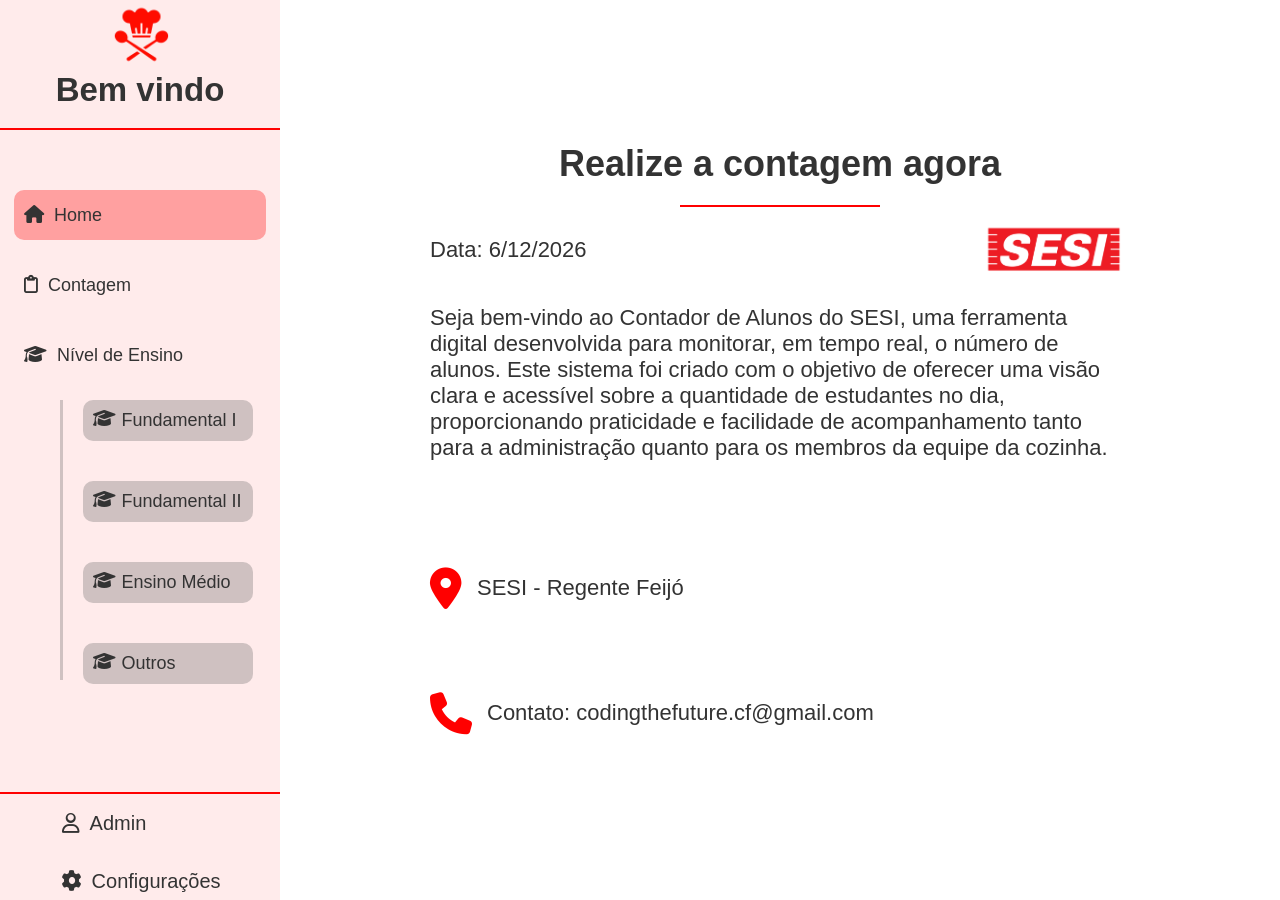
==== main.html @ 42fcdcc2 "Add files via upload" ====
<!DOCTYPE html>
<html lang="pt-br">
<head>
    <meta charset="UTF-8">
    <meta name="viewport" content="width=device-width, initial-scale=1.0">
    <title>Culinária Otimizada - Página 2</title>
    <link rel="stylesheet" href="css/main.css">
    <link rel="stylesheet" href="https://cdnjs.cloudflare.com/ajax/libs/font-awesome/6.6.0/css/all.min.css" integrity="sha512-Kc323vGBEqzTmouAECnVceyQqyqdsSiqLQISBL29aUW4U/M7pSPA/gEUZQqv1cwx4OnYxTxve5UMg5GT6L4JJg==" crossorigin="anonymous" referrerpolicy="no-referrer"/>
</head>
<body>
    <div class="root">
        <aside>
            <div class="aside-top">
                <img src="imgs/logo.png" alt="Logo">
                <h1>Bem vindo</h1>
            </div>
            <span class="linha"></span>
            <div class="aside-navbar">
                <div class="icones activeIcon hoverIcon"  id="HomeNav" onclick="openHome()">
                    <i class="fa-solid fa-house"></i>
                    <p class="navButton">Home</p>
                </div>
                <div class="icones hoverIcon" id="ContagemNav" onclick="openContagem()">
                    <i class="fa-regular fa-clipboard"></i>
                    <p class="navButton">Contagem</p>
                </div>
                <div class="icones hoverIcon" id="NivelNav" onclick="openNivel()">
                    <i class="fa-solid fa-graduation-cap"></i>
                    <p class="navButton">Nível de Ensino</p>
                </div>
                <div class="dropdown">
                    <span class="linhadropdown"></span>
                    <div class="dropdownIcon hoverIcon" id="selectFund1">
                        <i class="fa-solid fa-graduation-cap"></i>
                        <p class="navButton dropdownIconTxt">Fundamental I</p>
                    </div>
                    <div class="dropdownIcon hoverIcon" id="selectFund2">
                        <i class="fa-solid fa-graduation-cap"></i>
                        <p class="navButton dropdownIconTxt">Fundamental II</p>
                    </div>
                    <div class="dropdownIcon hoverIcon" id="selectMedio">
                        <i class="fa-solid fa-graduation-cap"></i>
                        <p class="navButton dropdownIconTxt">Ensino Médio</p>
                    </div>
                    <div class="dropdownIcon hoverIcon" id="selectOutros">
                        <i class="fa-solid fa-graduation-cap"></i>
                        <p class="navButton dropdownIconTxt">Outros</p>
                    </div>
                </div>
            </div>
            <span class="linha"></span>
            <div class="aside-infos">
                <div class="hoverIcon">
                    <i class="fa-regular fa-user"></i>
                    <p id="nomeUsuario">{usuario}</p>
                </div>
                <div class="hoverIcon">
                    <i class="fa-solid fa-gear"></i>
                    <p>Configurações</p>
                </div>
            </div>
        </aside>
        <section id="home" class="cardContent" style="display: flex;">
            <header>
                <h1>Realize a contagem agora</h1>
                <span class="linhaTitle"></span>
            </header>
            <main>
                <div class="mainTop">
                    <p>Data: <span id="date"></span></p>
                    <img src="imgs/sesi-logo.png" alt="Sesi Logo" id="logoSesi">
                </div>
                <div class="mainContent">
                    <p>Seja bem-vindo ao Contador de Alunos do SESI, uma ferramenta digital desenvolvida para monitorar, em tempo real, o número de alunos. Este sistema foi criado com o objetivo de oferecer uma visão clara e acessível sobre a quantidade de estudantes no dia, proporcionando praticidade e facilidade de acompanhamento tanto para a administração quanto para os membros da equipe da cozinha.</p>
                </div>
            </main>
            <footer>
                <div class="info">
                    <div class="infoCard">
                        <i class="fa-solid fa-location-dot"></i>
                        <p>SESI - Regente Feijó</p>
                    </div>
                    <div class="infoCard">
                        <i class="fa-solid fa-phone"></i>
                        <p>Contato: codingthefuture.cf@gmail.com</p>
                    </div>

                </div>
            </footer>
        </section>
        <section id="contagem" class="cardContent" style="display: none;">
            <header>
                <h1>Contagens</h1>
            </header>
            <main>
                <div class="mainContent">
                    <div class="card">
                        <div>
                            <p>Contagem</p>
                        </div>
                        <div class="cardContador">
                            <p id="contadorFund">38</p>
                        </div>
                        <span class="linhaCard"></span>
                        <div class="cardTags">
                            <div class="tag">
                                <i class="fa-solid fa-graduation-cap"></i>
                                <p>Fundamental I</p>
                            </div>
                            <div class="tag">
                                <i class="fa-solid fa-graduation-cap"></i>
                                <p>Fundamental II</p>
                            </div>
                        </div>
                    </div>
                    <div class="card">
                        <div>
                            <p>Contagem</p>
                        </div>
                        <div class="cardContador">
                            <p id="contadorFund">45</p>
                        </div>
                        <span class="linhaCard"></span>
                        <div class="cardTags">
                            <div class="tag">
                                <i class="fa-solid fa-graduation-cap"></i>
                                <p>Ensino Médio</p>
                            </div>
                        </div>
                    </div>
                    <div class="card">
                        <div>
                            <p>Contagem</p>
                        </div>
                        <div class="cardContador">
                            <p id="contadorFund">31</p>
                        </div>
                        <span class="linhaCard"></span>
                        <div class="cardTags">
                            <div class="tag">
                                <i class="fa-solid fa-graduation-cap"></i>
                                <p>Outros</p>
                            </div>
                        </div>
                    </div>
                </div>
            </main>
        </section>
        <section id="nivel" class="cardContent" style="display: none;">
            <header>
                <h1>Escolha uma categoria para fazer a contagem</h1>
            </header>
            <main>
                <div class="mainContent separate">
                    <div class="separateL">
                        <div class="cardNivel" id="fundamental" onclick="openContagemNivel(this.id)">
                            <i class="fa-solid fa-graduation-cap" ></i>
                            <p>Fundamental I</p>
                        </div>
                        <div class="cardNivel" id="fundamental2" onclick="openContagemNivel(this.id)">
                            <i class="fa-solid fa-graduation-cap"></i>
                            <p>Fundamental II</p>
                        </div>
                    </div>
                    <div class="separateL">
                        <div class="cardNivel" id="ensinomedio" onclick="openContagemNivel(this.id)">
                            <i class="fa-solid fa-graduation-cap"></i>
                            <p>Ensino Médio</p>
                        </div>
                        <div class="cardNivel" id="outros" onclick="openContagemNivel(this.id)">
                            <i class="fa-solid fa-graduation-cap"></i>
                            <p>Outros</p>
                        </div>                     
                    </div>
                </div>
                <p>Selecione uma das opções acima para abrir os painéis de contagem e seus respectivos relatórios.</p>
            </main>
        </section>
        <section id="fund1" class="cardContent" style="display: none;">
            <h1>Fundamental I</h1>
            <h3>Selecione uma turma para fazer uma contagem</h3>
            <div class="separate">
                <div class="cardNivel cardTurma" id="primeiroAno">
                    <i class="fa-solid fa-graduation-cap"></i>
                    <p>Primeiro Ano</p>
                </div>
                <div class="cardNivel cardTurma" id="segundoAno">
                    <i class="fa-solid fa-graduation-cap"></i>
                    <p>Segundo Ano</p>
                </div>
                <div class="cardNivel cardTurma" id="terceiroAno">
                    <i class="fa-solid fa-graduation-cap"></i>
                    <p>Terceiro Ano</p>
                </div>
                <div class="cardNivel cardTurma" id="quartoAno">
                    <i class="fa-solid fa-graduation-cap"></i>
                    <p>Quarto Ano</p>
                </div>
                <div class="cardNivel cardTurma" id="quintoAno">
                    <i class="fa-solid fa-graduation-cap"></i>
                    <p>Quinto Ano</p>
                </div>
            </div>
        </section>
        <section id="fund2" class="cardContent" style="display: none;">
            <h1>Fundamental II</h1>
            <h3>Selecione uma turma para fazer uma contagem</h3>
            <div class="separate">
                <div class="cardNivel cardTurma" id="sextoAno">
                    <i class="fa-solid fa-graduation-cap"></i>
                    <p>Sexto Ano</p>
                </div>
                <div class="cardNivel cardTurma" id="setimoAno">
                    <i class="fa-solid fa-graduation-cap"></i>
                    <p>Sétimo Ano</p>
                </div>
                <div class="cardNivel cardTurma" id="oitavoAno">
                    <i class="fa-solid fa-graduation-cap"></i>
                    <p>Oitavo Ano</p>
                </div>
                <div class="cardNivel cardTurma" id="oitavoAno">
                    <i class="fa-solid fa-graduation-cap"></i>
                    <p>Nono Ano</p>
                </div>
            </div>
        </section>
        <section id="ensinomedioCard" class="cardContent" style="display: none;">
            <h1>Ensino Médio</h1>
            <h3>Selecione uma turma para fazer uma contagem</h3>
            <div class="separate">
                <div class="cardNivel cardTurma" id="primeiroMedio">
                    <i class="fa-solid fa-graduation-cap"></i>
                    <p>Primeiro Médio</p>
                </div>
                <div class="cardNivel cardTurma" id="segundoMedio">
                    <i class="fa-solid fa-graduation-cap"></i>
                    <p>Segundo Médio</p>
                </div>
                <div class="cardNivel cardTurma" id="terceiroMedio">
                    <i class="fa-solid fa-graduation-cap"></i>
                    <p>Terceiro Médio</p>
                </div>
            </div>   
        </section>
        <section id="outrosCard" class="cardContent" style="display: none;">
            <h1>Outros</h1>
            <h3>Selecione uma turma para fazer uma contagem</h3>
            <div class="separate">
                <div class="cardNivel cardTurma" id="arduino">
                    <i class="fa-solid fa-graduation-cap"></i>
                    <p>Arduino</p>
                </div>
                <div class="cardNivel cardTurma" id="senai">
                    <i class="fa-solid fa-graduation-cap"></i>
                    <p>Senai</p>
                </div>
                <div class="cardNivel cardTurma" id="cacaAsteroide">
                    <i class="fa-solid fa-graduation-cap"></i>
                    <p>Caça Asteroide</p>
                </div>
                <div class="cardNivel cardTurma" id="personaliza">
                    <i class="fa-solid fa-graduation-cap"></i>
                    <p>Personaliza</p>
                </div>
                <div class="cardNivel cardTurma" id="autorizados">
                    <i class="fa-solid fa-graduation-cap"></i>
                    <p>Autorizados</p>
                </div>
                <div class="cardNivel cardTurma" id="paraGabaritar">
                    <i class="fa-solid fa-graduation-cap"></i>
                    <p>Para Gabaritar</p>
                </div>
                <div class="cardNivel cardTurma" id="robotica">
                    <i class="fa-solid fa-graduation-cap"></i>
                    <p>Robótica</p>
                </div>
                <div class="cardNivel cardTurma" id="TRI">
                    <i class="fa-solid fa-graduation-cap"></i>
                    <p>TRI</p>
                </div>
                <div class="cardNivel cardTurma" id="topicoAvancado">
                    <i class="fa-solid fa-graduation-cap"></i>
                    <p>Tópico Avançado</p>
                </div>
                <div class="cardNivel cardTurma" id="praticasInvestigativas">
                    <i class="fa-solid fa-graduation-cap"></i>
                    <p>Práticas Investigativas</p>
                </div>
            </div>   
        </section>
        <section id="userPainel" class="cardContent" style="display: none;">
            <h1 id="cardUsername"></h1>
        </section>

        <div class="modal" style="display: none;">
            
        </div>
    </div>
    <script src="js/date.js"></script>
    <script src="js/main.js"></script>
</body>
</html>
---- css/main.css ----
*{
    margin: 0;
    padding: 0;
    font-family: "Open Sans", sans-serif;
    list-style: none;
    text-decoration: none;
    color: #333;
}
img {
    width: 95px;
}
body {
    width: 100vw;
    height: 100vh;
    background-color: #ffffff;
    display: flex;
    align-items: center;
    justify-content: center;
}
.root{
    width: 100%;
    height: 100%;
    display: flex;
}
#home,
#contagem,
#nivel,
#fund1,
#fund2,
#ensinomedioCard,
#outrosCard{
    width: 100%;
}

aside {
    height: 100%;
    min-width: 280px;
    background-color: #ffebeb;
    display: flex;
    flex-direction: column;
    align-items: center;
}
.aside-top {
    width: 100%;
    height: 120px;
    display: flex;
    flex-direction: column;
    align-items: center;
    color: red;
    font-size: 22px;
}
.linha{
    width: 100%;
    height: 2px;
    margin-top: 10px;
    margin-bottom: 10px;
    background-color: red;
}
.aside-navbar{
    margin-top: 50px;
    height: 600px;
    display: flex;
    flex-direction: column;
    width: 90%;
    gap: 20px;
}
.icones{
    width: auto;
    height: 30px;
    border-radius: 10px;
    display: flex;
    gap: 10px;
    align-items: center;
    padding: 10px;
    font-size: 18px;
    cursor: pointer;
}
.dropdown{
    width: 95%;
    display: flex;
    flex-direction: column;
    align-items: end;
    gap: 40px;
    font-size: 18px;    
}
.dropdown .dropdownIcon{
    width: 150px;
    height: auto;
    padding: 10px;
    display: flex;
    gap: 5px;
    background-color: #6666664f;
    border-radius: 10px;
    cursor: pointer;
}
.activeIcon{
    background-color: rgba(255, 0, 0, 0.322) !important;
}
.linhaVertical{
    width: 3px;
    height: 290px;
    background-color: #6666664f;
    position: relative;
    top: 350px;
    left: 3%;
}
.aside-infos{
    width: 80%;
    display: flex;
    flex-direction: column;
    align-items: center;
    justify-content: center;
    gap: 20px;
}
.aside-infos div{
    width: 70%;
    height: 30px;
    border-radius: 10px;
    padding: 4px;
    display: flex;
    align-items: center;
    font-size: 18px;
    gap: 10px;
    font-size: 20px;
}
section{
    display: flex;
    flex-direction: column;
    align-items: center;
    justify-content: center;
}
section header{
    width: 100%;
    height: 100px;
    display: flex;
    flex-direction: column;
    align-items: center;
    justify-content: center;
    gap: 20px;
    font-size: 24px;
}
section main{
    width: 70%;
    height: 300px;
    display: flex;
    flex-direction: column;
    font-size: 22px;
}
.linhaTitle{
    width: 200px;
    height: 2px;
    background-color: red;
}
.linhadropdown{
    width: 3px;
    height: 280px;
    background-color: #6666664f;
    position: absolute;
    left: 60px;
}
section main .mainTop{
    display: flex;
    justify-content: space-between;
    height: 50px;
    align-items: center;
}
#logoSesi{
    width: 150px;
}
section footer{
    width: 70%;
    height: 250px;
    font-size: 22px;
}
.info{
    width: 100%;
    height: 100%;
    display: flex;
    flex-direction: column;
    justify-content: space-around;
    align-items: center;
}
.infoCard{
    width: 100%;
    height: 20px;
    border-radius: 10px;
    display: flex;
    gap: 15px;
    align-items: center;

}
.infoCard i{
    font-size: 42px;
    color: red;
}
.mainContent{
    margin-top: 30px;
}
.hoverIcon:hover{
    transform: scale(1.05);
    background-color: #6666664f;
    transition: 0.5s;
    cursor: pointer;
}
#contagem main{
    width: 90%;
    height: auto;
}
#contagem .mainContent{
    width: 100%;
    height: 100%;
    display: flex;
    justify-content: space-around;
}
.mainContent .card{
    padding-top: 5px;
    width: 320px;
    height: 550px;
    background-color: #ffebeb;
    border-radius: 10px;
    display: flex;
    flex-direction: column;
    gap: 30px;
    align-items: center;
}
.card .cardContador{
    width: 200px;
    height: 200px;
    border-radius: 30px;
    background-color: #ff313136;
    display: flex;
    align-items: center;
    justify-content: center;
}
.cardContador p{
    font-size: 28px;
}
.linhaCard{
    width: 100%;
    height: 3px;
    background-color: red;
}
.cardTags{
    display: flex;
    flex-direction: column;
    gap: 10px;
}
.cardTags .tag{
    width: 200px;
    height: 40px;
    background-color: rgba(196, 196, 196, 0.699);
    border-radius: 40px;
    display: flex;
    gap: 5px;
    display: flex;
    align-items: center;
    justify-content: center;
}
.separate{
    width: auto;
    display: flex;
    align-items: center;
    justify-content: space-between;
    gap: 100px;
}
.separate .separateL{
    display: flex;
    flex-direction: column;
    gap: 100px;
}
.cardNivel{
    display: flex;
    gap: 5px;
    width: 300px;   
    height: 40px;
    padding: 10px;
    background-color: #6666664f;
    align-items: center;
    justify-content: center;
    border-radius: 15px;
}
#nivel main{
    height: 500px;
    display: flex;
    align-items: center;
    flex-direction: column;
}
#nivel main>p{
    margin-top: 100px;
    width: 600px;
    text-align: center;
}
.cardNivel:hover{
    transform: scale(1.1);
    transition: 0.5s;
    cursor: pointer;
}
#fund1, #fund2, #ensinomedioCard, #outrosCard{
    font-size: 22px;
}
.separate{
    margin-top: 50px;
    width: 60%;
    display: flex;
    justify-content: center;
    align-items: center;
    flex-wrap: wrap;
    gap: 30px;
}
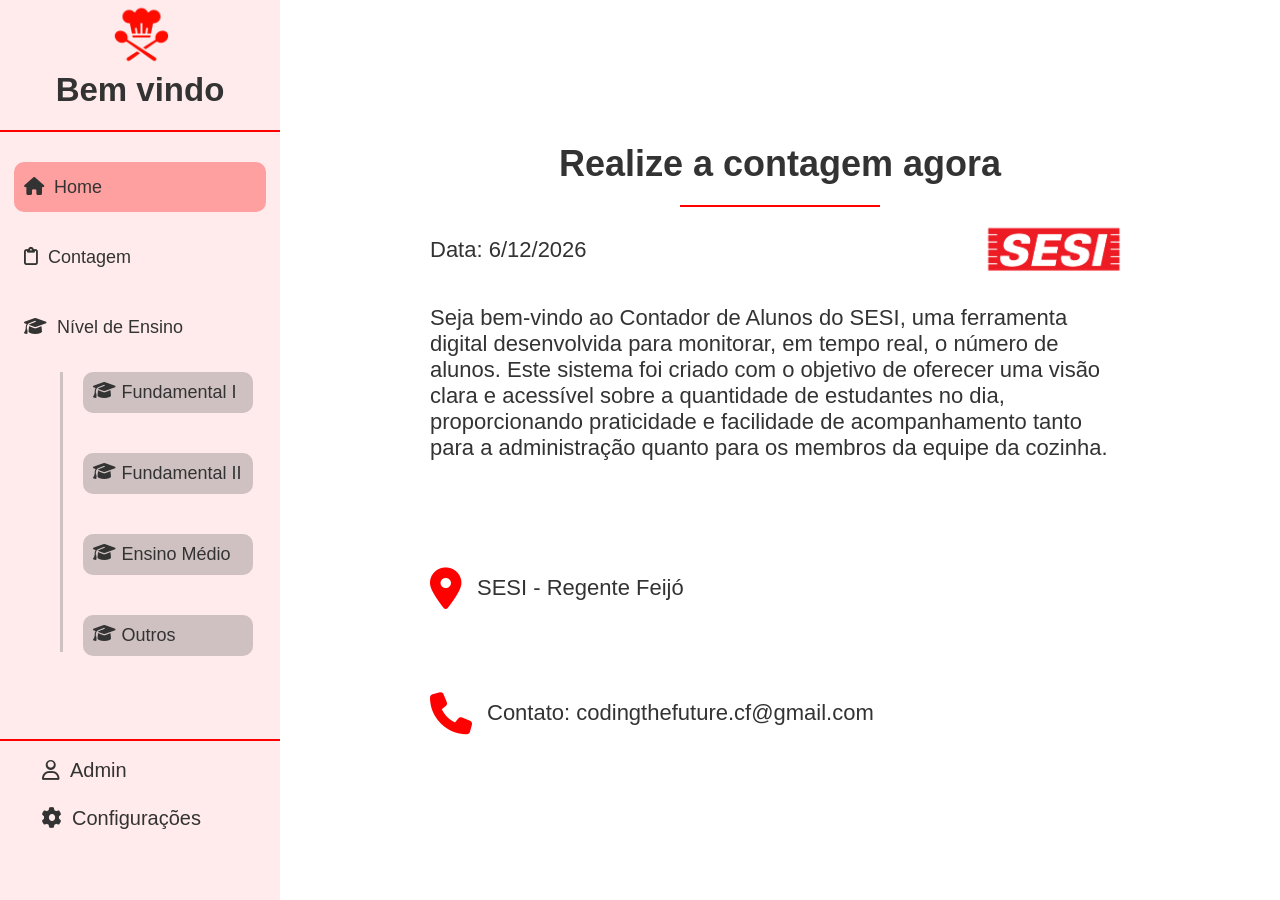
==== commit 0faab728: "Update main.html" ====
--- a/main.html
+++ b/main.html
@@ -8,8 +8,8 @@
     <link rel="stylesheet" href="https://cdnjs.cloudflare.com/ajax/libs/font-awesome/6.6.0/css/all.min.css" integrity="sha512-Kc323vGBEqzTmouAECnVceyQqyqdsSiqLQISBL29aUW4U/M7pSPA/gEUZQqv1cwx4OnYxTxve5UMg5GT6L4JJg==" crossorigin="anonymous" referrerpolicy="no-referrer"/>
 </head>
 <body>
-    <div class="root">
-        <aside>
+    <div class="root">  
+        <aside id="menu">
             <div class="aside-top">
                 <img src="imgs/logo.png" alt="Logo">
                 <h1>Bem vindo</h1>
@@ -60,6 +60,9 @@
                 </div>
             </div>
         </aside>
+        <span id="menu-hamburguer" onclick="openMenu()">
+            <i class="fa-solid fa-bars"></i>
+        </span>
         <section id="home" class="cardContent" style="display: flex;">
             <header>
                 <h1>Realize a contagem agora</h1>
@@ -77,8 +80,10 @@
             <footer>
                 <div class="info">
                     <div class="infoCard">
-                        <i class="fa-solid fa-location-dot"></i>
-                        <p>SESI - Regente Feijó</p>
+                        <a href="https://www.google.com.br/maps/place/Escola+Sesi+de+Regente+Feijó+-+CE+368/@-22.228716,-51.3188738,17.25z/data=!4m6!3m5!1s0x949475d0750b1b3d:0x86a2c97c517c8093!8m2!3d-22.2292274!4d-51.3158903!16s%2Fg%2F11b7swf008?entry=ttu&g_ep=EgoyMDI0MTIwMi4wIKXMDSoASAFQAw%3D%3D" target="_blank">
+                            <i class="fa-solid fa-location-dot"></i>
+                            <p>SESI - Regente Feijó</p>
+                        </a>
                     </div>
                     <div class="infoCard">
                         <i class="fa-solid fa-phone"></i>
@@ -91,6 +96,7 @@
         <section id="contagem" class="cardContent" style="display: none;">
             <header>
                 <h1>Contagens</h1>
+                <p>Data: <span id="date2"></span></p>
             </header>
             <main>
                 <div class="mainContent">
@@ -99,7 +105,7 @@
                             <p>Contagem</p>
                         </div>
                         <div class="cardContador">
-                            <p id="contadorFund">38</p>
+                            <p id="contadorFund"></p>
                         </div>
                         <span class="linhaCard"></span>
                         <div class="cardTags">
@@ -118,7 +124,7 @@
                             <p>Contagem</p>
                         </div>
                         <div class="cardContador">
-                            <p id="contadorFund">45</p>
+                            <p id="contadorMedio"></p>
                         </div>
                         <span class="linhaCard"></span>
                         <div class="cardTags">
@@ -133,7 +139,7 @@
                             <p>Contagem</p>
                         </div>
                         <div class="cardContador">
-                            <p id="contadorFund">31</p>
+                            <p id="contadorOutros"></p>
                         </div>
                         <span class="linhaCard"></span>
                         <div class="cardTags">
@@ -180,23 +186,23 @@
             <h1>Fundamental I</h1>
             <h3>Selecione uma turma para fazer uma contagem</h3>
             <div class="separate">
-                <div class="cardNivel cardTurma" id="primeiroAno">
+                <div class="cardNivel cardTurma" id="PrimeiroAno">
                     <i class="fa-solid fa-graduation-cap"></i>
                     <p>Primeiro Ano</p>
                 </div>
-                <div class="cardNivel cardTurma" id="segundoAno">
+                <div class="cardNivel cardTurma" id="SegundoAno">
                     <i class="fa-solid fa-graduation-cap"></i>
                     <p>Segundo Ano</p>
                 </div>
-                <div class="cardNivel cardTurma" id="terceiroAno">
+                <div class="cardNivel cardTurma" id="TerceiroAno">
                     <i class="fa-solid fa-graduation-cap"></i>
                     <p>Terceiro Ano</p>
                 </div>
-                <div class="cardNivel cardTurma" id="quartoAno">
+                <div class="cardNivel cardTurma" id="QuartoAno">
                     <i class="fa-solid fa-graduation-cap"></i>
                     <p>Quarto Ano</p>
                 </div>
-                <div class="cardNivel cardTurma" id="quintoAno">
+                <div class="cardNivel cardTurma" id="QuintoAno">
                     <i class="fa-solid fa-graduation-cap"></i>
                     <p>Quinto Ano</p>
                 </div>
@@ -206,19 +212,19 @@
             <h1>Fundamental II</h1>
             <h3>Selecione uma turma para fazer uma contagem</h3>
             <div class="separate">
-                <div class="cardNivel cardTurma" id="sextoAno">
+                <div class="cardNivel cardTurma" id="SextoAno">
                     <i class="fa-solid fa-graduation-cap"></i>
                     <p>Sexto Ano</p>
                 </div>
-                <div class="cardNivel cardTurma" id="setimoAno">
+                <div class="cardNivel cardTurma" id="SetimoAno">
                     <i class="fa-solid fa-graduation-cap"></i>
                     <p>Sétimo Ano</p>
                 </div>
-                <div class="cardNivel cardTurma" id="oitavoAno">
+                <div class="cardNivel cardTurma" id="OitavoAno">
                     <i class="fa-solid fa-graduation-cap"></i>
                     <p>Oitavo Ano</p>
                 </div>
-                <div class="cardNivel cardTurma" id="oitavoAno">
+                <div class="cardNivel cardTurma" id="OitavoAno">
                     <i class="fa-solid fa-graduation-cap"></i>
                     <p>Nono Ano</p>
                 </div>
@@ -228,15 +234,15 @@
             <h1>Ensino Médio</h1>
             <h3>Selecione uma turma para fazer uma contagem</h3>
             <div class="separate">
-                <div class="cardNivel cardTurma" id="primeiroMedio">
+                <div class="cardNivel cardTurma" id="PrimeiroMedio">
                     <i class="fa-solid fa-graduation-cap"></i>
                     <p>Primeiro Médio</p>
                 </div>
-                <div class="cardNivel cardTurma" id="segundoMedio">
+                <div class="cardNivel cardTurma" id="SegundoMedio">
                     <i class="fa-solid fa-graduation-cap"></i>
                     <p>Segundo Médio</p>
                 </div>
-                <div class="cardNivel cardTurma" id="terceiroMedio">
+                <div class="cardNivel cardTurma" id="TerceiroMedio">
                     <i class="fa-solid fa-graduation-cap"></i>
                     <p>Terceiro Médio</p>
                 </div>
@@ -246,31 +252,31 @@
             <h1>Outros</h1>
             <h3>Selecione uma turma para fazer uma contagem</h3>
             <div class="separate">
-                <div class="cardNivel cardTurma" id="arduino">
+                <div class="cardNivel cardTurma" id="Arduino">
                     <i class="fa-solid fa-graduation-cap"></i>
                     <p>Arduino</p>
                 </div>
-                <div class="cardNivel cardTurma" id="senai">
+                <div class="cardNivel cardTurma" id="Senai">
                     <i class="fa-solid fa-graduation-cap"></i>
                     <p>Senai</p>
                 </div>
-                <div class="cardNivel cardTurma" id="cacaAsteroide">
+                <div class="cardNivel cardTurma" id="CacaAsteroide">
                     <i class="fa-solid fa-graduation-cap"></i>
                     <p>Caça Asteroide</p>
                 </div>
-                <div class="cardNivel cardTurma" id="personaliza">
+                <div class="cardNivel cardTurma" id="Personaliza">
                     <i class="fa-solid fa-graduation-cap"></i>
                     <p>Personaliza</p>
                 </div>
-                <div class="cardNivel cardTurma" id="autorizados">
+                <div class="cardNivel cardTurma" id="Autorizados">
                     <i class="fa-solid fa-graduation-cap"></i>
                     <p>Autorizados</p>
                 </div>
-                <div class="cardNivel cardTurma" id="paraGabaritar">
+                <div class="cardNivel cardTurma" id="ParaGabaritar">
                     <i class="fa-solid fa-graduation-cap"></i>
                     <p>Para Gabaritar</p>
                 </div>
-                <div class="cardNivel cardTurma" id="robotica">
+                <div class="cardNivel cardTurma" id="Robotica">
                     <i class="fa-solid fa-graduation-cap"></i>
                     <p>Robótica</p>
                 </div>
@@ -278,11 +284,11 @@
                     <i class="fa-solid fa-graduation-cap"></i>
                     <p>TRI</p>
                 </div>
-                <div class="cardNivel cardTurma" id="topicoAvancado">
+                <div class="cardNivel cardTurma" id="TopicoAvancado">
                     <i class="fa-solid fa-graduation-cap"></i>
                     <p>Tópico Avançado</p>
                 </div>
-                <div class="cardNivel cardTurma" id="praticasInvestigativas">
+                <div class="cardNivel cardTurma" id="PraticasInvestigativas">
                     <i class="fa-solid fa-graduation-cap"></i>
                     <p>Práticas Investigativas</p>
                 </div>
@@ -291,12 +297,20 @@
         <section id="userPainel" class="cardContent" style="display: none;">
             <h1 id="cardUsername"></h1>
         </section>
-
-        <div class="modal" style="display: none;">
-            
-        </div>
+        <dialog id="cardContagem">
+            <h1 id="nomeTurma"></h1>
+            <span id="closeDialog">
+                <i class="fa-solid fa-xmark"></i>
+            </span>
+            <div class="fundo">
+                <input type="number" id="numContagem">
+            </div>
+            <button id="sendContagem">Confirmar</button>
+        </dialog>
     </div>
+    <script src="js/response.js" defer></script>
     <script src="js/date.js"></script>
     <script src="js/main.js"></script>
+    <script src="js/updateCount.js"></script>
 </body>
 </html>
--- a/css/main.css
+++ b/css/main.css
@@ -33,7 +33,7 @@
 }
 
 aside {
-    height: 100%;
+    height: 100;
     min-width: 280px;
     background-color: #ffebeb;
     display: flex;
@@ -57,8 +57,8 @@
     background-color: red;
 }
 .aside-navbar{
-    margin-top: 50px;
-    height: 600px;
+    margin-top: 20px;
+    height: 63%;
     display: flex;
     flex-direction: column;
     width: 90%;
@@ -105,12 +105,12 @@
     left: 3%;
 }
 .aside-infos{
-    width: 80%;
-    display: flex;
-    flex-direction: column;
-    align-items: center;
-    justify-content: center;
-    gap: 20px;
+    width: 100%;
+    display: flex;
+    flex-direction: column;
+    align-items: center;
+    justify-content: center;
+    gap: 10px;
 }
 .aside-infos div{
     width: 70%;
@@ -141,7 +141,8 @@
 }
 section main{
     width: 70%;
-    height: 300px;
+    min-height: 300px;
+    height: auto;
     display: flex;
     flex-direction: column;
     font-size: 22px;
@@ -184,14 +185,21 @@
     width: 100%;
     height: 20px;
     border-radius: 10px;
-    display: flex;
     gap: 15px;
-    align-items: center;
-
+    display: flex;
+    align-items: center;
+}
+.infoCard a{
+    display: flex;
+    align-items: center;
+    gap: 15px;
 }
 .infoCard i{
     font-size: 42px;
     color: red;
+}
+.cardContent{
+    height: 100%;
 }
 .mainContent{
     margin-top: 30px;
@@ -205,12 +213,28 @@
 #contagem main{
     width: 90%;
     height: auto;
+    display: flex;
+    flex-direction: column;
+    align-items: center;
+    justify-content: center;
+    gap: 50px;
 }
 #contagem .mainContent{
     width: 100%;
     height: 100%;
     display: flex;
     justify-content: space-around;
+}
+#contagem #date2{
+    font-size: 22px;
+}
+#contagem .textdate{
+    height: 20px;
+    width: 160px;
+    font-size: 22px;
+    position: absolute;
+    top: calc(25% - 10px);
+    left: calc(28% - 80px);
 }
 .mainContent .card{
     padding-top: 5px;
@@ -280,13 +304,13 @@
     border-radius: 15px;
 }
 #nivel main{
-    height: 500px;
-    display: flex;
-    align-items: center;
-    flex-direction: column;
+    min-height: 600px;
+    height: auto;
+    display: flex;
+    align-items: center;
 }
 #nivel main>p{
-    margin-top: 100px;
+    margin-top: 50px;
     width: 600px;
     text-align: center;
 }
@@ -307,3 +331,168 @@
     flex-wrap: wrap;
     gap: 30px;
 }
+#cardContagem[open]{
+    position: absolute;
+    width: 400px;
+    height: 500px;
+    top: calc(50% - 250px);
+    left: calc(57% - 200px);
+    background-color: rgb(255, 132, 132);
+    border: none;
+    border-radius: 10px;
+    outline: none;
+    display: flex;
+    flex-direction: column;
+    align-items: center;
+    justify-content: center;
+    gap: 30px;
+}
+#closeDialog{
+    width: 40px;
+    height: 40px;
+    border-radius: 50%;
+    background-color: rgb(255, 240, 240);
+    font-size: 28px;
+    display: flex;
+    align-items: center;
+    justify-content: center;
+    position: absolute;
+    top: 10px;
+    left: calc(90% - 20px);
+    cursor: pointer;
+}
+#cardContagem .fundo input{
+    width: 250px;
+    height: 50px;
+    border-radius: 8px;
+    text-align: center;
+    font-size: 28px;
+}
+#cardContagem #sendContagem{
+    width: 120px;
+    height: 40px;
+    font-size: 18px;
+    border: none;
+    border-radius: 10px;   
+}
+#menu-hamburguer{
+    display: none;
+}
+.hidden{
+    display: none;
+}
+section h1,
+section h2,
+section h3{
+    text-align: center;
+    width: 90%;
+}
+@media screen and (max-width: 768px) {
+    aside {
+        min-width: 200px; /* Reduzir a largura da barra lateral */
+    }
+
+    .root {
+        flex-direction: column; /* Empilhar os elementos */
+    }
+    .dropdown{
+        align-items: start;
+        margin-left: 50px;
+    }
+    section main {
+        width: 90%;
+        height: 120vh;
+    }
+    section h1,
+    section h2,
+    section h3{
+        text-align: center;
+        width: 90%;
+    }
+    #contagem .mainContent{
+        height: 100vh;
+        display: flex;
+        flex-direction: column;
+        align-items: center;
+        gap: 20px;
+    }
+    #contagem .mainContent .card{
+        padding-bottom: 10px;
+    }
+}
+@media screen and (max-width: 480px) {
+    html{
+        display: flex;
+        align-items: center;
+        justify-content: center;
+    }
+    body{
+        width: 100%;
+        min-height: 100vh;
+        height: 100vh;
+    }
+    aside {
+        display: none;
+    }
+    .root{
+        width: 100vw;
+    }
+    #menu-hamburguer {
+        display: block;
+        position: fixed;
+        z-index: 10;
+        background: #ff0000;
+        padding: 5px;
+    }
+    #menu-hamburguer i{
+        color: #fff;
+    }
+    section {
+        margin-top: 100px;
+    }
+
+    section main {
+        height: 600px;
+        padding: 10px;
+    }
+    section footer .info{
+        margin-top: 50px;
+        height: 300px;
+        justify-content: center;
+        gap: 50px;
+    }
+    section footer .infoCard{
+        width: 200px;
+        flex-direction: column;
+        font-size: 16px;
+        margin-top: 20px;
+    }
+    section footer .infoCard a{
+        display: flex;
+        flex-direction: column;
+    }
+    .mainContent .card {
+        width: 90%;
+        height: auto;
+    }
+    #nivel main p{
+        width: 90%;
+    }
+    .separate .separateL{
+        gap: 20px !important;
+        align-items: center;
+    }
+    #outrosCard{
+        height: 1500px;
+        margin-bottom: 20px;
+    }
+    #contagem .mainContent{
+        display: flex;
+        flex-direction: column;
+        align-items: center;
+        gap: 20px;
+    }
+    #contagem .mainContent .card{
+        padding-bottom: 10px;
+    }
+}
